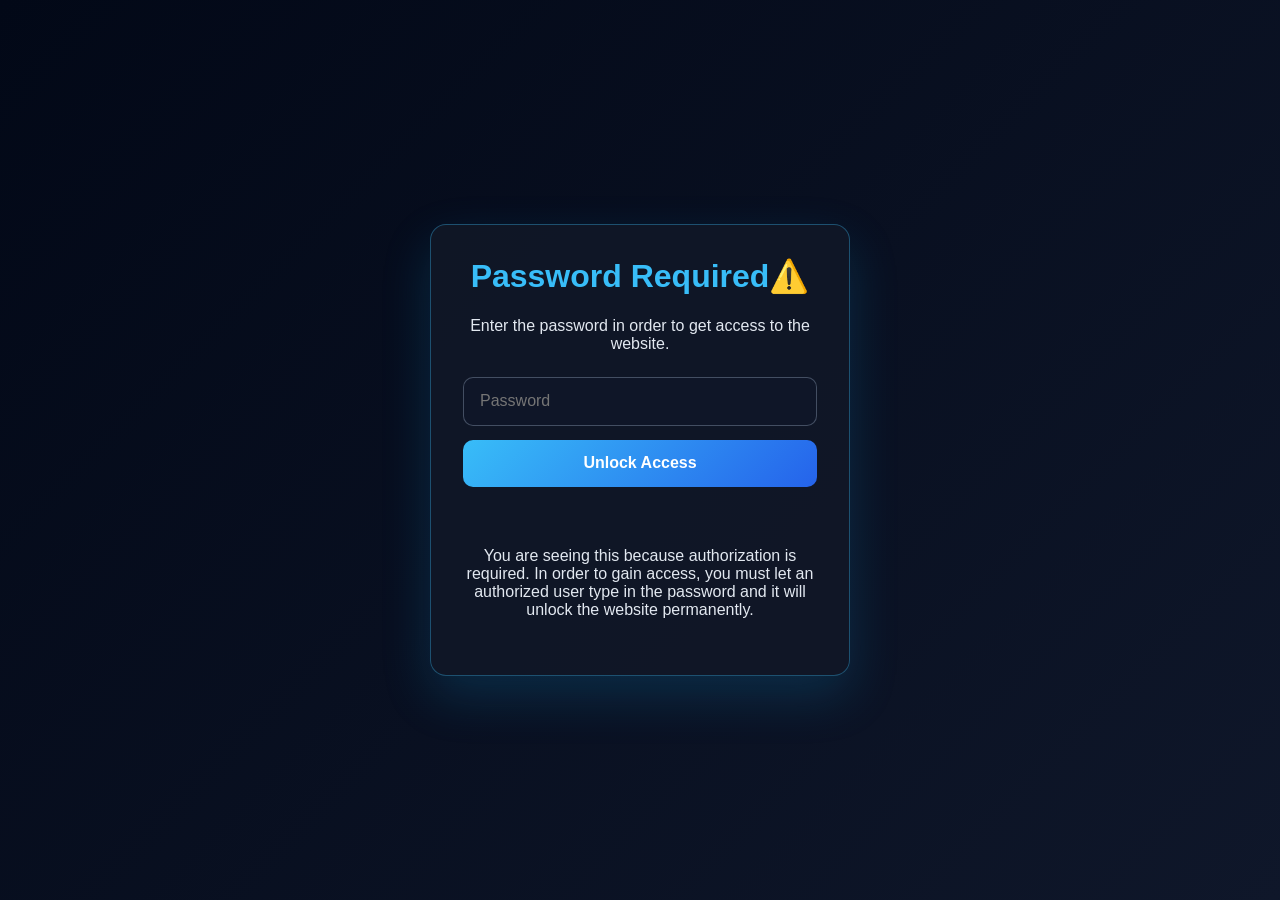
==== index.html @ cff88640 "Add lock access button with confirmation modal to return to login screen" ====
<!DOCTYPE html>
<html lang="en">
    <head>
        <link rel="stylesheet" href="style.css">
        <meta charset="UTF-8">
        <meta name="viewport" content="width=device-width, initial-scale=1.0">
        <title>Stuff</title>
        <style>
            :root {
                --bg: #0f172a;
                --panel: #111827;
                --accent: #38bdf8;
                --text: #e2e8f0;
                --danger: #f87171;
                --warning: #fbbf24;
            }

            * {
                box-sizing: border-box;
            }

            .lock-wrapper {
                display: flex;
                justify-content: center;
                margin: 1.5rem 0 0.5rem;
            }

            .lock-button,
            .modal-actions button {
                border: none;
                border-radius: 10px;
                padding: 0.9rem 1.2rem;
                font-size: 1rem;
                font-weight: bold;
                cursor: pointer;
                transition: opacity 0.2s ease, transform 0.2s ease;
            }

            .lock-button {
                background: linear-gradient(135deg, var(--danger), #b91c1c);
                color: white;
                box-shadow: 0 10px 25px rgba(248, 113, 113, 0.28);
            }

            .lock-button:hover,
            .modal-actions button:hover {
                opacity: 0.96;
                transform: translateY(-1px);
            }

            .modal {
                position: fixed;
                inset: 0;
                display: flex;
                align-items: center;
                justify-content: center;
                background: rgba(2, 8, 23, 0.7);
                padding: 1rem;
                z-index: 1000;
            }

            .modal.hidden {
                display: none;
            }

            .modal-panel {
                width: min(90vw, 420px);
                background: rgba(17, 24, 39, 0.95);
                border: 1px solid rgba(251, 191, 36, 0.35);
                border-radius: 16px;
                box-shadow: 0 20px 50px rgba(14, 165, 233, 0.18);
                padding: 2rem;
                color: var(--text);
            }

            .modal-panel h2 {
                margin-top: 0;
                text-align: center;
                color: var(--warning);
            }

            .modal-panel p {
                text-align: center;
                line-height: 1.5;
            }

            .modal-actions {
                display: flex;
                justify-content: center;
                gap: 0.75rem;
                margin-top: 1.5rem;
            }

            .cancel-btn {
                background: #334155;
                color: var(--text);
            }

            .confirm-btn {
                background: linear-gradient(135deg, var(--accent), #2563eb);
                color: white;
            }
        </style>
        <script>
            (function () {
                function hasAccessCookie() {
                    return document.cookie.split('; ').some(function (row) {
                        return row.startsWith('site_access=');
                    });
                }

                if (!hasAccessCookie()) {
                    window.location.replace('secret.html');
                }
            })();
        </script>
    </head>
    <body>
        <h1 class="FontCenterChange"> Website Of Stuff </h1>
        <h3 class="FontCenterChange">Eh?</h3>
        <p class="SmallerFontCenter">Welcome to the website of stuff where there are ALOT of stuff!</p>
        <a href="https://uiverse.io/"><p class="CreditFont" style="color:aquamarine">Give Credit To Uiverse for the elements!</p></a>

        <div class="lock-wrapper">
            <button id="lockButton" class="lock-button" type="button">Lock Access</button>
        </div>

        <div id="lockModal" class="modal hidden" role="dialog" aria-modal="true" aria-labelledby="lockModalTitle">
            <div class="modal-panel">
                <h2 id="lockModalTitle">Lock Access?</h2>
                <p>This will lock you back into the login screen and you will need to re-enter the password to access the site again.</p>
                <div class="modal-actions">
                    <button id="cancelLock" class="cancel-btn" type="button">Cancel</button>
                    <button id="confirmLock" class="confirm-btn" type="button">Proceed</button>
                </div>
            </div>
        </div>

        <div class="card-container">
            <a href="Sections/GamingWebsites.html"><div class="card"><div class="image_container"><img src="images/Gaming.jpg" class="image"></div><div class="title"><span>Gaming Websites</span></div></div></a>
            <a href="Music"><div class="card"><div class="image_container"><img src="images/music.webp" class="image"></div><div class="title"><span>Music Player</span></div></div></a>
            <a href="Sections/Games.html"><div class="card"><div class="image_container"><img src="images/Games.jpg" class="image"></div><div class="title"><span>Extra Games</span></div></div></a>
        </div>

        <script>
            (function () {
                function deleteCookie(name) {
                    document.cookie = name + '=; expires=Thu, 01 Jan 1970 00:00:00 GMT; path=/';
                }

                var lockButton = document.getElementById('lockButton');
                var lockModal = document.getElementById('lockModal');
                var cancelLock = document.getElementById('cancelLock');
                var confirmLock = document.getElementById('confirmLock');

                if (lockButton) {
                    lockButton.addEventListener('click', function () {
                        lockModal.classList.remove('hidden');
                    });
                }

                if (cancelLock) {
                    cancelLock.addEventListener('click', function () {
                        lockModal.classList.add('hidden');
                    });
                }

                if (confirmLock) {
                    confirmLock.addEventListener('click', function () {
                        deleteCookie('site_access');
                        window.location.href = 'secret.html';
                    });
                }
            })();
        </script>
    </body>
</html>
---- style.css ----
body {
    background: #6b64f3;
}

.FontCenterChange {
    text-align: center;
    font-family:'Franklin Gothic Medium', 'Arial Narrow', Arial, sans-serif;
    font-size: 3.5rem;
    color: rgb(33, 235, 235);
}

.SmallerFontCenter {
    text-align: center;
    font-family:'Franklin Gothic Medium', 'Arial Narrow', Arial, sans-serif;
    font-size: 3rem;
    color: rgb(33, 235, 235);
}

.CreditFont {
    text-align: center;
    font-size: 1.5em;
}

/* Button Stuff */
.card-container {
    display: flex;
    flex-wrap: wrap;
    gap: 1.5rem;
    justify-content: center;
    padding: 1rem;
}

.card {
  --bg-card: #27272a;
  --primary: #6d28d9;
  --primary-800: #4c1d95;
  --primary-shadow: #2e1065;
  --light: #d9d9d9;
  --zinc-800: #18181b;
  --bg-linear: linear-gradient(0deg, var(--primary) 50%, var(--light) 125%);

  position: relative;
  display: flex;
  flex-direction: column;
  gap: 0.75rem;

  padding: 1rem;
  width: 14rem;
  background-color: var(--bg-card);
  border-radius: 1rem;
}

.image_container {
  overflow: hidden;
  cursor: pointer;
  position: relative;
  z-index: 5;
  width: 100%;
  height: 8rem;
  background-color: var(--primary-800);
  border-radius: 0.5rem;
}

.image_container .image {
  width: 100%;
  height: 100%;
  object-fit: cover;
  border-radius: 0.5rem;
  position: static;
  transform: none;
}

.title {
  overflow: clip;
  width: 100%;
  font-size: 1rem;
  font-weight: 600;
  color: var(--light);
  text-transform: capitalize;
  text-wrap: nowrap;
  text-overflow: ellipsis;
}

.size {
  font-size: 0.75rem;
  color: var(--light);
}

.list-size {
  display: flex;
  align-items: center;
  gap: 0.25rem;
  margin-top: 0.25rem;
}

.list-size .item-list {
  list-style: none;
}

.list-size .item-list-button {
  cursor: pointer;
  padding: 0.5rem;
  background-color: var(--zinc-800);
  font-size: 0.75rem;
  color: var(--light);
  border: 2px solid var(--zinc-800);
  border-radius: 0.25rem;
  transition: all 0.3s ease-in-out;
}

.item-list-button:hover {
  border: 2px solid var(--light);
}

.item-list-button:focus {
  background-color: var(--primary);
  border: 2px solid var(--primary-shadow);
  box-shadow: inset 0px 1px 4px var(--primary-shadow);
}

.action {
  display: flex;
  align-items: center;
  gap: 1rem;
}

.price {
  font-size: 1.5rem;
  font-weight: 700;
  color: var(--light);
}

.cart-button {
  cursor: pointer;
  display: flex;
  justify-content: center;
  align-items: center;
  gap: 0.25rem;
  padding: 0.5rem;
  width: 100%;
  background-image: var(--bg-linear);
  font-size: 0.75rem;
  font-weight: 500;
  color: var(--light);
  text-wrap: nowrap;
  border: 2px solid hsla(262, 83%, 58%, 0.5);
  border-radius: 0.5rem;
  box-shadow: inset 0 0 0.25rem 1px var(--light);
}

.cart-button .cart-icon {
  width: 1rem;
}

.search-input {
    display: block;
    margin: 0 auto;
    margin-bottom: 2rem;
    padding: 0.75rem 1rem;
    width: 60%;
    max-width: 400px;
    font-size: 1rem;
    border-radius: 0.5rem;
    border: 2px solid #ffffff80;
    background: #ffffff20;
    color: white;
    text-align: center;
    outline: none;
    transition: 0.2s;
}

.search-input:focus {
    border-color: cyan;
    background: #3ecc45;
}

.DisclaimerFont {
    text-align: center;
    font-family:'Franklin Gothic Medium', 'Arial Narrow', Arial, sans-serif;
    font-size: 2rem;
    color: rgb(185, 34, 34);
}

.secret-body {
    display: flex;
    align-items: center;
    justify-content: center;
    min-height: 100vh;
    margin: 0;
    padding: 2rem 1rem;
    box-sizing: border-box;
}

.secret-panel {
    width: min(100%, 420px);
    background: rgba(22, 22, 40, 0.82);
    border: 2px solid rgba(255, 255, 255, 0.2);
    border-radius: 1.25rem;
    padding: 2rem;
    box-shadow: 0 1.5rem 3rem rgba(0, 0, 0, 0.25);
}

.secret-title {
    font-size: 2.2rem;
    margin: 0 0 0.5rem;
}

.secret-subtitle {
    font-size: 1.1rem;
    margin: 0 0 1rem;
    color: rgb(33, 235, 235);
}

.secret-input {
    display: block;
    width: 100%;
    box-sizing: border-box;
    margin-top: 1rem;
    padding: 0.9rem 1rem;
    border-radius: 0.75rem;
    border: 2px solid rgba(255, 255, 255, 0.25);
    background: rgba(255, 255, 255, 0.08);
    color: white;
    font-size: 1rem;
    outline: none;
}

.secret-input:focus {
    border-color: cyan;
    background: rgba(44, 211, 255, 0.1);
}

.secret-button {
    width: 100%;
    margin-top: 1rem;
    padding: 0.9rem 1rem;
    border: none;
    border-radius: 0.75rem;
    background: linear-gradient(135deg, #ee2d5d, #ff7d55);
    color: white;
    font-size: 1rem;
    font-weight: 700;
    cursor: pointer;
    transition: transform 0.2s ease;
}

.secret-button:hover {
    transform: translateY(-1px);
}

.secret-message {
    min-height: 1.5rem;
    margin-top: 0.75rem;
    text-align: center;
    color: #ffd6d6;
    font-size: 0.95rem;
}

@media (max-width: 600px) {
    .FontCenterChange {
        font-size: 2.2rem;
    }

    .SmallerFontCenter {
        font-size: 1.5rem;
    }
}
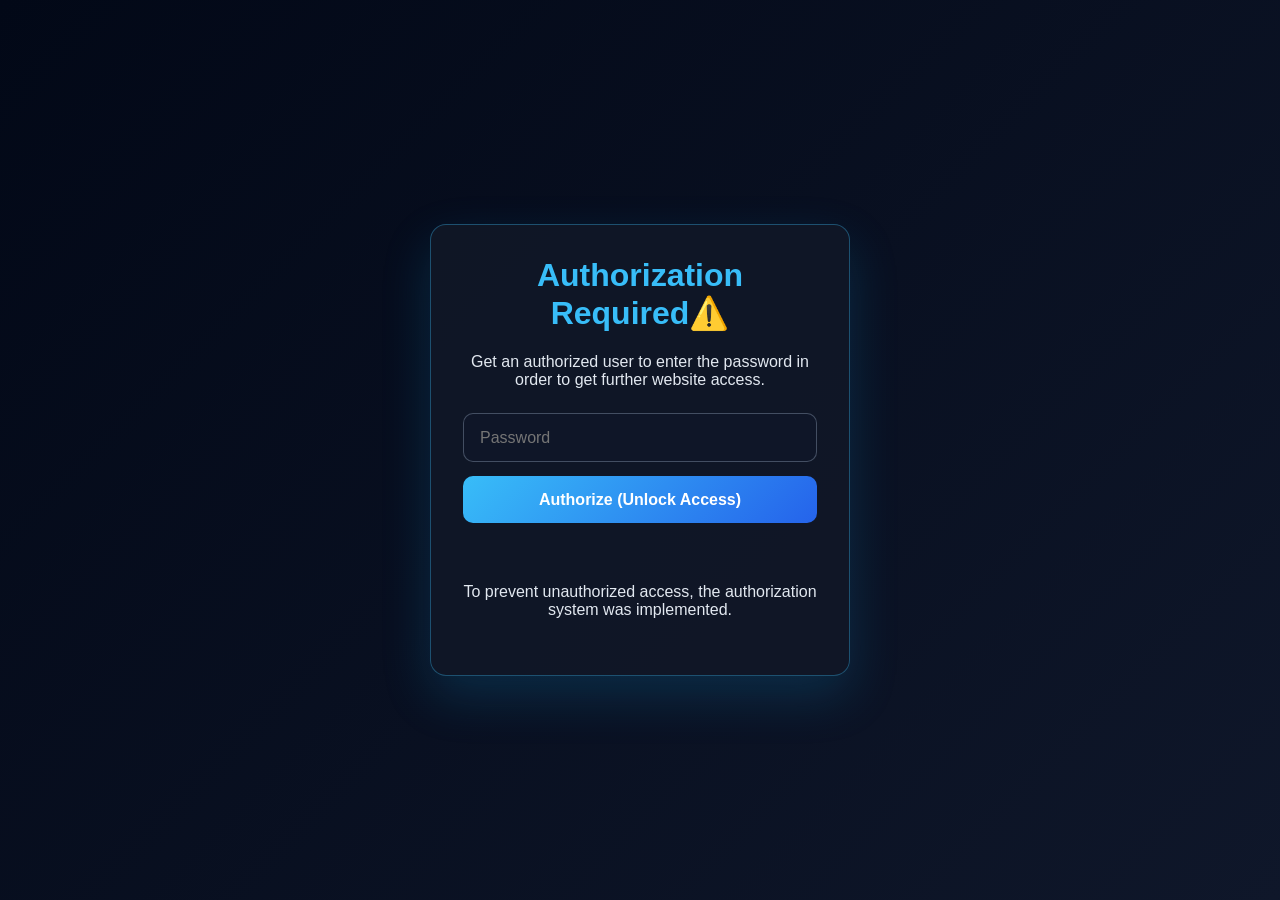
==== commit cb958a3c: "Change button text from 'logout' to 'Log Out'" ====
--- a/index.html
+++ b/index.html
@@ -122,13 +122,13 @@
         <a href="https://uiverse.io/"><p class="CreditFont" style="color:aquamarine">Give Credit To Uiverse for the elements!</p></a>
 
         <div class="lock-wrapper">
-            <button id="lockButton" class="lock-button" type="button">Lock Access</button>
+            <button id="lockButton" class="lock-button" type="button">Lock Access (Log Out)</button>
         </div>
 
         <div id="lockModal" class="modal hidden" role="dialog" aria-modal="true" aria-labelledby="lockModalTitle">
             <div class="modal-panel">
                 <h2 id="lockModalTitle">Lock Access?</h2>
-                <p>This will lock you back into the login screen and you will need to re-enter the password to access the site again.</p>
+                <p>This will lock you back into the login screen (aka logout) and you will need an authorized person to access the site again.</p>
                 <div class="modal-actions">
                     <button id="cancelLock" class="cancel-btn" type="button">Cancel</button>
                     <button id="confirmLock" class="confirm-btn" type="button">Proceed</button>
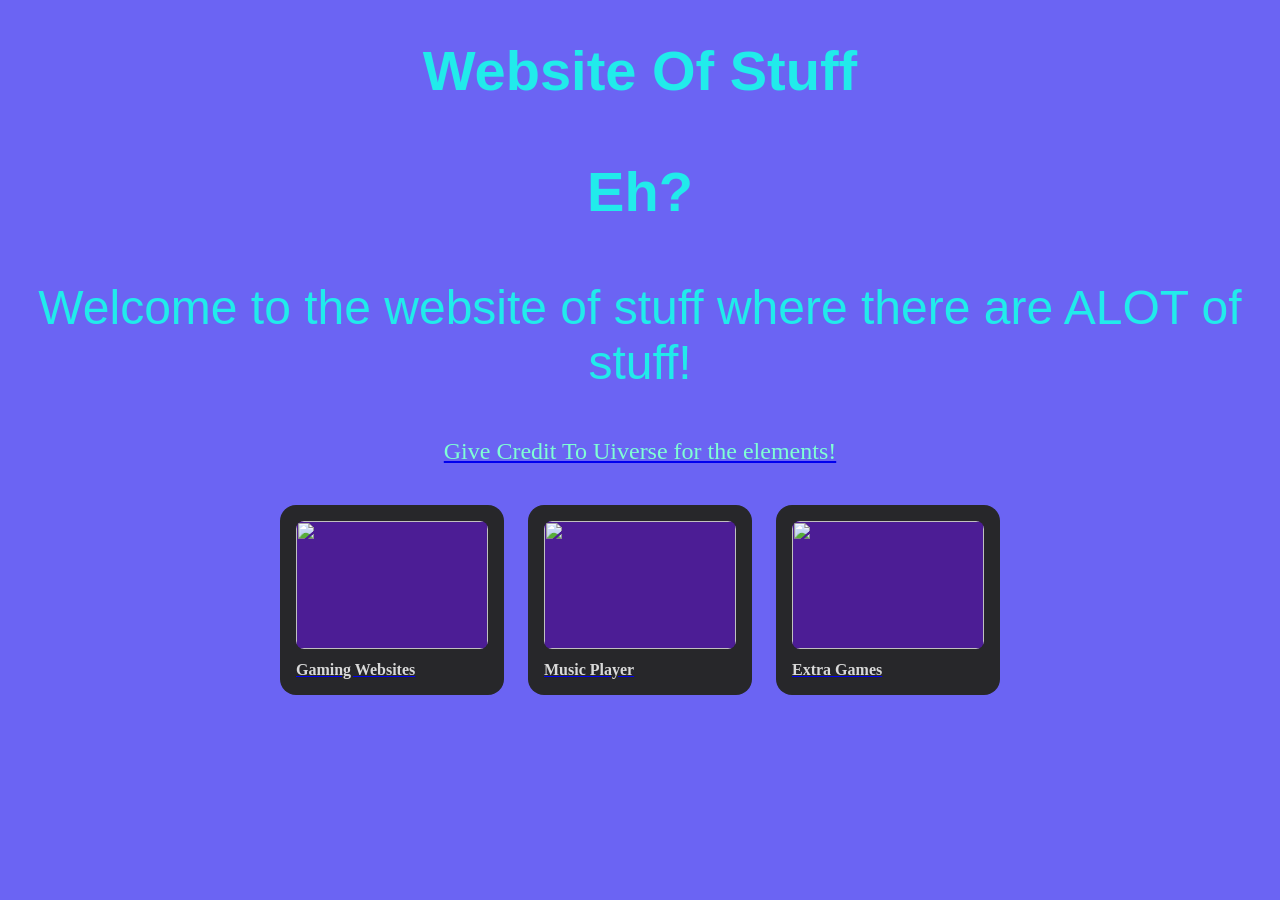
==== commit 6fd10fe1: "Remove password gate and logout UI from index.html only" ====
--- a/index.html
+++ b/index.html
@@ -18,102 +18,7 @@
             * {
                 box-sizing: border-box;
             }
-
-            .lock-wrapper {
-                display: flex;
-                justify-content: center;
-                margin: 1.5rem 0 0.5rem;
-            }
-
-            .lock-button,
-            .modal-actions button {
-                border: none;
-                border-radius: 10px;
-                padding: 0.9rem 1.2rem;
-                font-size: 1rem;
-                font-weight: bold;
-                cursor: pointer;
-                transition: opacity 0.2s ease, transform 0.2s ease;
-            }
-
-            .lock-button {
-                background: linear-gradient(135deg, var(--danger), #b91c1c);
-                color: white;
-                box-shadow: 0 10px 25px rgba(248, 113, 113, 0.28);
-            }
-
-            .lock-button:hover,
-            .modal-actions button:hover {
-                opacity: 0.96;
-                transform: translateY(-1px);
-            }
-
-            .modal {
-                position: fixed;
-                inset: 0;
-                display: flex;
-                align-items: center;
-                justify-content: center;
-                background: rgba(2, 8, 23, 0.7);
-                padding: 1rem;
-                z-index: 1000;
-            }
-
-            .modal.hidden {
-                display: none;
-            }
-
-            .modal-panel {
-                width: min(90vw, 420px);
-                background: rgba(17, 24, 39, 0.95);
-                border: 1px solid rgba(251, 191, 36, 0.35);
-                border-radius: 16px;
-                box-shadow: 0 20px 50px rgba(14, 165, 233, 0.18);
-                padding: 2rem;
-                color: var(--text);
-            }
-
-            .modal-panel h2 {
-                margin-top: 0;
-                text-align: center;
-                color: var(--warning);
-            }
-
-            .modal-panel p {
-                text-align: center;
-                line-height: 1.5;
-            }
-
-            .modal-actions {
-                display: flex;
-                justify-content: center;
-                gap: 0.75rem;
-                margin-top: 1.5rem;
-            }
-
-            .cancel-btn {
-                background: #334155;
-                color: var(--text);
-            }
-
-            .confirm-btn {
-                background: linear-gradient(135deg, var(--accent), #2563eb);
-                color: white;
-            }
         </style>
-        <script>
-            (function () {
-                function hasAccessCookie() {
-                    return document.cookie.split('; ').some(function (row) {
-                        return row.startsWith('site_access=');
-                    });
-                }
-
-                if (!hasAccessCookie()) {
-                    window.location.replace('secret.html');
-                }
-            })();
-        </script>
     </head>
     <body>
         <h1 class="FontCenterChange"> Website Of Stuff </h1>
@@ -121,57 +26,10 @@
         <p class="SmallerFontCenter">Welcome to the website of stuff where there are ALOT of stuff!</p>
         <a href="https://uiverse.io/"><p class="CreditFont" style="color:aquamarine">Give Credit To Uiverse for the elements!</p></a>
 
-        <div class="lock-wrapper">
-            <button id="lockButton" class="lock-button" type="button">Lock Access (Log Out)</button>
-        </div>
-
-        <div id="lockModal" class="modal hidden" role="dialog" aria-modal="true" aria-labelledby="lockModalTitle">
-            <div class="modal-panel">
-                <h2 id="lockModalTitle">Lock Access?</h2>
-                <p>This will lock you back into the login screen (aka logout) and you will need an authorized person to access the site again.</p>
-                <div class="modal-actions">
-                    <button id="cancelLock" class="cancel-btn" type="button">Cancel</button>
-                    <button id="confirmLock" class="confirm-btn" type="button">Proceed</button>
-                </div>
-            </div>
-        </div>
-
         <div class="card-container">
             <a href="Sections/GamingWebsites.html"><div class="card"><div class="image_container"><img src="images/Gaming.jpg" class="image"></div><div class="title"><span>Gaming Websites</span></div></div></a>
             <a href="Music"><div class="card"><div class="image_container"><img src="images/music.webp" class="image"></div><div class="title"><span>Music Player</span></div></div></a>
             <a href="Sections/Games.html"><div class="card"><div class="image_container"><img src="images/Games.jpg" class="image"></div><div class="title"><span>Extra Games</span></div></div></a>
         </div>
-
-        <script>
-            (function () {
-                function deleteCookie(name) {
-                    document.cookie = name + '=; expires=Thu, 01 Jan 1970 00:00:00 GMT; path=/';
-                }
-
-                var lockButton = document.getElementById('lockButton');
-                var lockModal = document.getElementById('lockModal');
-                var cancelLock = document.getElementById('cancelLock');
-                var confirmLock = document.getElementById('confirmLock');
-
-                if (lockButton) {
-                    lockButton.addEventListener('click', function () {
-                        lockModal.classList.remove('hidden');
-                    });
-                }
-
-                if (cancelLock) {
-                    cancelLock.addEventListener('click', function () {
-                        lockModal.classList.add('hidden');
-                    });
-                }
-
-                if (confirmLock) {
-                    confirmLock.addEventListener('click', function () {
-                        deleteCookie('site_access');
-                        window.location.href = 'secret.html';
-                    });
-                }
-            })();
-        </script>
     </body>
 </html>
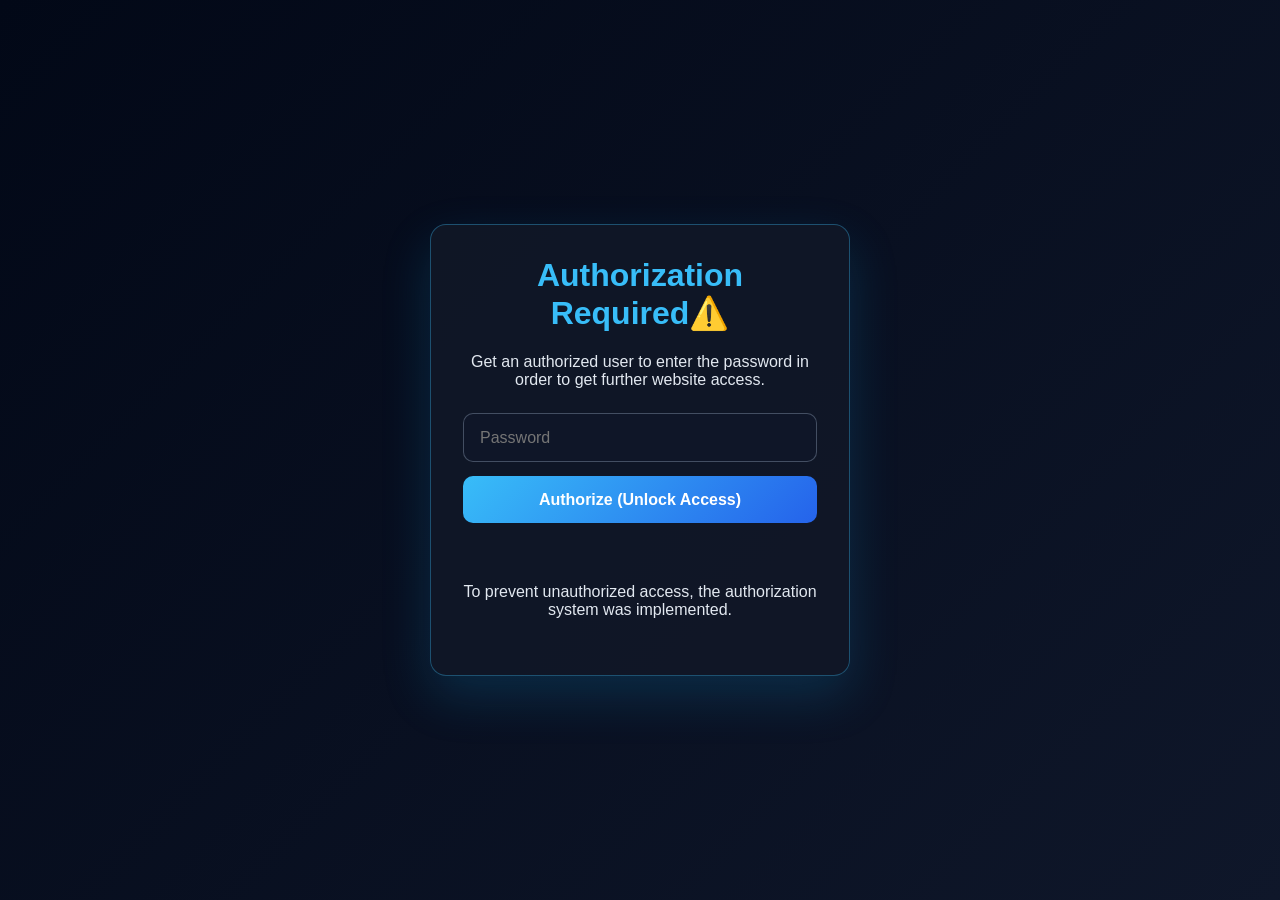
==== commit 7ac74ef2: "Activate the site access gate by redirecting unauthenticated visitors to the password page." ====
--- a/index.html
+++ b/index.html
@@ -19,6 +19,19 @@
                 box-sizing: border-box;
             }
         </style>
+        <script>
+            (function () {
+                function hasAccessCookie() {
+                    return document.cookie.split('; ').some(function (row) {
+                        return row.startsWith('site_access=');
+                    });
+                }
+
+                if (!hasAccessCookie()) {
+                    window.location.replace('secret.html');
+                }
+            })();
+        </script>
     </head>
     <body>
         <h1 class="FontCenterChange"> Website Of Stuff </h1>
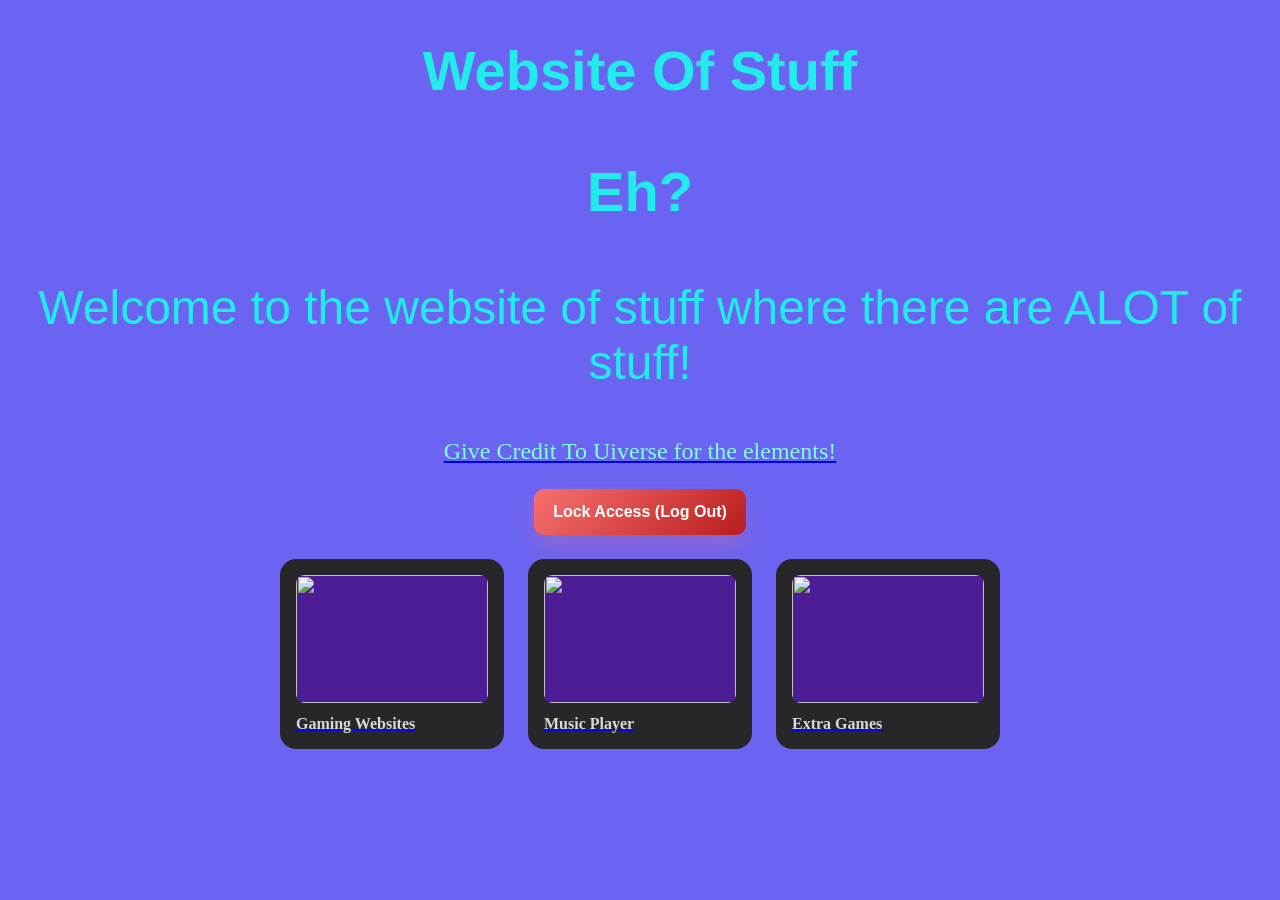
==== commit b2ca83d8: "Remove access control script from index.html Removed access control script that redirects users with" ====
--- a/index.html
+++ b/index.html
@@ -18,19 +18,91 @@
             * {
                 box-sizing: border-box;
             }
+
+            .lock-wrapper {
+                display: flex;
+                justify-content: center;
+                margin: 1.5rem 0 0.5rem;
+            }
+
+            .lock-button,
+            .modal-actions button {
+                border: none;
+                border-radius: 10px;
+                padding: 0.9rem 1.2rem;
+                font-size: 1rem;
+                font-weight: bold;
+                cursor: pointer;
+                transition: opacity 0.2s ease, transform 0.2s ease;
+            }
+
+            .lock-button {
+                background: linear-gradient(135deg, var(--danger), #b91c1c);
+                color: white;
+                box-shadow: 0 10px 25px rgba(248, 113, 113, 0.28);
+            }
+
+            .lock-button:hover,
+            .modal-actions button:hover {
+                opacity: 0.96;
+                transform: translateY(-1px);
+            }
+
+            .modal {
+                position: fixed;
+                inset: 0;
+                display: flex;
+                align-items: center;
+                justify-content: center;
+                background: rgba(2, 8, 23, 0.7);
+                padding: 1rem;
+                z-index: 1000;
+            }
+
+            .modal.hidden {
+                display: none;
+            }
+
+            .modal-panel {
+                width: min(90vw, 420px);
+                background: rgba(17, 24, 39, 0.95);
+                border: 1px solid rgba(251, 191, 36, 0.35);
+                border-radius: 16px;
+                box-shadow: 0 20px 50px rgba(14, 165, 233, 0.18);
+                padding: 2rem;
+                color: var(--text);
+            }
+
+            .modal-panel h2 {
+                margin-top: 0;
+                text-align: center;
+                color: var(--warning);
+            }
+
+            .modal-panel p {
+                text-align: center;
+                line-height: 1.5;
+            }
+
+            .modal-actions {
+                display: flex;
+                justify-content: center;
+                gap: 0.75rem;
+                margin-top: 1.5rem;
+            }
+
+            .cancel-btn {
+                background: #334155;
+                color: var(--text);
+            }
+
+            .confirm-btn {
+                background: linear-gradient(135deg, var(--accent), #2563eb);
+                color: white;
+            }
         </style>
         <script>
-            (function () {
-                function hasAccessCookie() {
-                    return document.cookie.split('; ').some(function (row) {
-                        return row.startsWith('site_access=');
-                    });
-                }
-
-                if (!hasAccessCookie()) {
-                    window.location.replace('secret.html');
-                }
-            })();
+          
         </script>
     </head>
     <body>
@@ -39,10 +111,57 @@
         <p class="SmallerFontCenter">Welcome to the website of stuff where there are ALOT of stuff!</p>
         <a href="https://uiverse.io/"><p class="CreditFont" style="color:aquamarine">Give Credit To Uiverse for the elements!</p></a>
 
+        <div class="lock-wrapper">
+            <button id="lockButton" class="lock-button" type="button">Lock Access (Log Out)</button>
+        </div>
+
+        <div id="lockModal" class="modal hidden" role="dialog" aria-modal="true" aria-labelledby="lockModalTitle">
+            <div class="modal-panel">
+                <h2 id="lockModalTitle">Lock Access?</h2>
+                <p>This will lock you back into the login screen (AKA Log Out) and you will need an authorized person to access the site again.</p>
+                <div class="modal-actions">
+                    <button id="cancelLock" class="cancel-btn" type="button">Cancel</button>
+                    <button id="confirmLock" class="confirm-btn" type="button">Proceed</button>
+                </div>
+            </div>
+        </div>
+
         <div class="card-container">
             <a href="Sections/GamingWebsites.html"><div class="card"><div class="image_container"><img src="images/Gaming.jpg" class="image"></div><div class="title"><span>Gaming Websites</span></div></div></a>
             <a href="Music"><div class="card"><div class="image_container"><img src="images/music.webp" class="image"></div><div class="title"><span>Music Player</span></div></div></a>
             <a href="Sections/Games.html"><div class="card"><div class="image_container"><img src="images/Games.jpg" class="image"></div><div class="title"><span>Extra Games</span></div></div></a>
         </div>
+
+        <script>
+            (function () {
+                function deleteCookie(name) {
+                    document.cookie = name + '=; expires=Thu, 01 Jan 1970 00:00:00 GMT; path=/';
+                }
+
+                var lockButton = document.getElementById('lockButton');
+                var lockModal = document.getElementById('lockModal');
+                var cancelLock = document.getElementById('cancelLock');
+                var confirmLock = document.getElementById('confirmLock');
+
+                if (lockButton) {
+                    lockButton.addEventListener('click', function () {
+                        lockModal.classList.remove('hidden');
+                    });
+                }
+
+                if (cancelLock) {
+                    cancelLock.addEventListener('click', function () {
+                        lockModal.classList.add('hidden');
+                    });
+                }
+
+                if (confirmLock) {
+                    confirmLock.addEventListener('click', function () {
+                        deleteCookie('site_access');
+                        window.location.href = 'secret.html';
+                    });
+                }
+            })();
+        </script>
     </body>
 </html>
